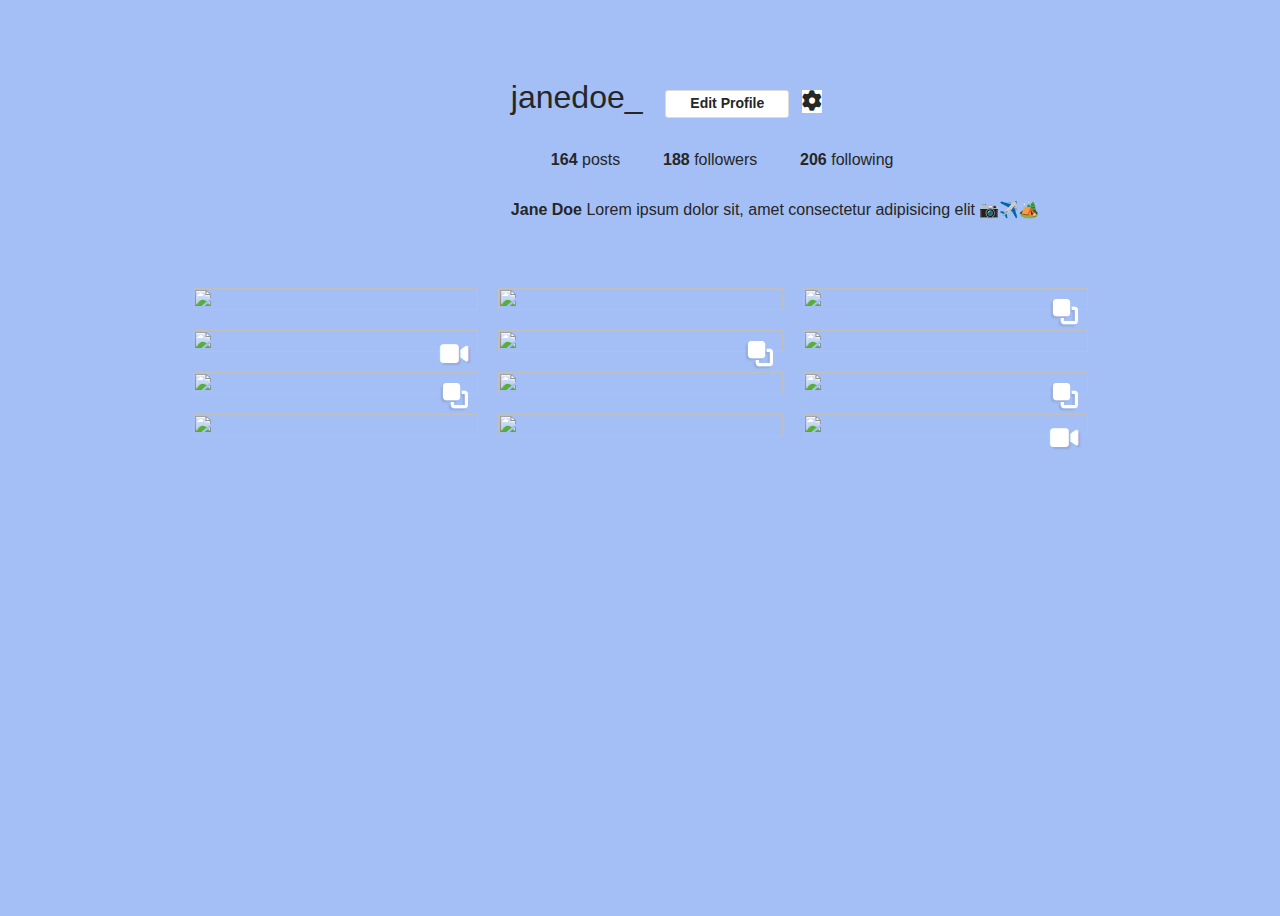
==== index.html @ 6c88a1a2 "Profile page" ====
<!DOCTYPE html>
<html lang="en">
  <head>
    <title>Social media</title>
    <meta charset="UTF-8" />
    <meta name="viewport" content="width=device-width" />
    <link rel="stylesheet" href="style.css" />
    <link rel="stylesheet" href="https://cdnjs.cloudflare.com/ajax/libs/font-awesome/6.5.1/css/all.min.css">

  </head>
  <body>
   <!-- SIDE BAR SECTION STARTS -->
   <!-- <div class="sidebar d-column">
    <img src="free-photo-of-equipment-of-a-painter.jpeg" alt="" class="profile1" />
    <ul style="margin-top: 150px">
      <li><i class="fa-solid fa-house fa-xl"></i></li>
      <li><i class="fa-solid fa-video fa-xl"></i></li>
      <li><i class="fa-solid fa-message fa-xl"></i></li>
      <li><i class="fa-solid fa-bell fa-xl"></i></li>
    </ul>
    <a href="" class="setting-btn"><i class="fa-solid fa-gear fa-xl"></i></a>
  </div> -->
     <!-- SIDE BAR SECTION STARTS -->

  
  <!--Container starts  -->
  <div class="container">
        <div class="profile">
          <div class="profile-image">
            <img src="https://images.unsplash.com/photo-1513721032312-6a18a42c8763?w=152&h=152&fit=crop&crop=faces" alt="">
          </div>
          <div class="profile-user-settings d-flex">
            <h1 class="profile-user-name">janedoe_</h1>
            <button class="btn profile-edit-btn">Edit Profile</button>
            <button class="btn profile-settings-btn" aria-label="profile settings"><i class="fas fa-cog" aria-hidden="true"></i></button>
          </div>

          <div class="profile-stats">
            <ul>
              <li><span class="profile-stat-count">164</span> posts</li>
              <li><span class="profile-stat-count">188</span> followers</li>
              <li><span class="profile-stat-count">206</span> following</li>
            </ul>
          </div>

          <div class="profile-bio">
            <p><span class="profile-real-name">Jane Doe</span> Lorem ipsum dolor sit, amet consectetur adipisicing elit 📷✈️🏕️</p>
          </div>
        </div>
    </div>
      <!-- Profile section  ENDS -->

    <!-- Posts section -->
    <main>
      <div class="container">
        <div class="gallery">
          <div class="gallery-item" tabindex="0">
            <img src="https://images.unsplash.com/photo-1511765224389-37f0e77cf0eb?w=500&h=500&fit=crop" class="gallery-image" alt="">
            <div class="gallery-item-info">
              <ul>
                <li class="gallery-item-likes"><span class="visually-hidden">Likes:</span><i class="fas fa-heart" aria-hidden="true"></i> 56</li>
                <li class="gallery-item-comments"><span class="visually-hidden">Comments:</span><i class="fas fa-comment" aria-hidden="true"></i> 2</li>
              </ul>
            </div>
          </div>

          <div class="gallery-item" tabindex="0">
            <img src="https://images.unsplash.com/photo-1497445462247-4330a224fdb1?w=500&h=500&fit=crop" class="gallery-image" alt="">
            <div class="gallery-item-info">
              <ul>
                <li class="gallery-item-likes"><span class="visually-hidden">Likes:</span><i class="fas fa-heart" aria-hidden="true"></i> 89</li>
                <li class="gallery-item-comments"><span class="visually-hidden">Comments:</span><i class="fas fa-comment" aria-hidden="true"></i> 5</li>
              </ul>
            </div>
          </div>

          <div class="gallery-item" tabindex="0">
            <img src="https://images.unsplash.com/photo-1426604966848-d7adac402bff?w=500&h=500&fit=crop" class="gallery-image" alt="">
            <div class="gallery-item-type">
              <span class="visually-hidden">Gallery</span><i class="fas fa-clone" aria-hidden="true"></i>
            </div>
            <div class="gallery-item-info">
              <ul>
                <li class="gallery-item-likes"><span class="visually-hidden">Likes:</span><i class="fas fa-heart" aria-hidden="true"></i> 42</li>
                <li class="gallery-item-comments"><span class="visually-hidden">Comments:</span><i class="fas fa-comment" aria-hidden="true"></i> 1</li>
              </ul>
            </div>
          </div>

          <div class="gallery-item" tabindex="0">
            <img src="https://images.unsplash.com/photo-1502630859934-b3b41d18206c?w=500&h=500&fit=crop" class="gallery-image" alt="">
            <div class="gallery-item-type">
              <span class="visually-hidden">Video</span><i class="fas fa-video" aria-hidden="true"></i>
            </div>
            <div class="gallery-item-info">
              <ul>
                <li class="gallery-item-likes"><span class="visually-hidden">Likes:</span><i class="fas fa-heart" aria-hidden="true"></i> 38</li>
                <li class="gallery-item-comments"><span class="visually-hidden">Comments:</span><i class="fas fa-comment" aria-hidden="true"></i> 0</li>
              </ul>
            </div>
          </div>

          <div class="gallery-item" tabindex="0">
            <img src="https://images.unsplash.com/photo-1498471731312-b6d2b8280c61?w=500&h=500&fit=crop" class="gallery-image" alt="">
            <div class="gallery-item-type">
              <span class="visually-hidden">Gallery</span><i class="fas fa-clone" aria-hidden="true"></i>
            </div>
            <div class="gallery-item-info">
              <ul>
                <li class="gallery-item-likes"><span class="visually-hidden">Likes:</span><i class="fas fa-heart" aria-hidden="true"></i> 47</li>
                <li class="gallery-item-comments"><span class="visually-hidden">Comments:</span><i class="fas fa-comment" aria-hidden="true"></i> 1</li>
              </ul>
            </div>
          </div>

          <div class="gallery-item" tabindex="0">
            <img src="https://images.unsplash.com/photo-1515023115689-589c33041d3c?w=500&h=500&fit=crop" class="gallery-image" alt="">
            <div class="gallery-item-info">
              <ul>
                <li class="gallery-item-likes"><span class="visually-hidden">Likes:</span><i class="fas fa-heart" aria-hidden="true"></i> 94</li>
                <li class="gallery-item-comments"><span class="visually-hidden">Comments:</span><i class="fas fa-comment" aria-hidden="true"></i> 3</li>
              </ul>
            </div>
          </div>

          <div class="gallery-item" tabindex="0">
            <img src="https://images.unsplash.com/photo-1504214208698-ea1916a2195a?w=500&h=500&fit=crop" class="gallery-image" alt="">
            <div class="gallery-item-type">
              <span class="visually-hidden">Gallery</span><i class="fas fa-clone" aria-hidden="true"></i>
            </div>
            <div class="gallery-item-info">
              <ul>
                <li class="gallery-item-likes"><span class="visually-hidden">Likes:</span><i class="fas fa-heart" aria-hidden="true"></i> 52</li>
                <li class="gallery-item-comments"><span class="visually-hidden">Comments:</span><i class="fas fa-comment" aria-hidden="true"></i> 4</li>
              </ul>
            </div>
          </div>

          <div class="gallery-item" tabindex="0">
            <img src="https://images.unsplash.com/photo-1515814472071-4d632dbc5d4a?w=500&h=500&fit=crop" class="gallery-image" alt="">
            <div class="gallery-item-info">
              <ul>
                <li class="gallery-item-likes"><span class="visually-hidden">Likes:</span><i class="fas fa-heart" aria-hidden="true"></i> 66</li>
                <li class="gallery-item-comments"><span class="visually-hidden">Comments:</span><i class="fas fa-comment" aria-hidden="true"></i> 2</li>
              </ul>
            </div>
          </div>

          <div class="gallery-item" tabindex="0">
            <img src="https://images.unsplash.com/photo-1511407397940-d57f68e81203?w=500&h=500&fit=crop" class="gallery-image" alt="">
            <div class="gallery-item-type">
              <span class="visually-hidden">Gallery</span><i class="fas fa-clone" aria-hidden="true"></i>
            </div>
            <div class="gallery-item-info">
              <ul>
                <li class="gallery-item-likes"><span class="visually-hidden">Likes:</span><i class="fas fa-heart" aria-hidden="true"></i> 45</li>
                <li class="gallery-item-comments"><span class="visually-hidden">Comments:</span><i class="fas fa-comment" aria-hidden="true"></i> 0</li>
              </ul>
            </div>
          </div>

          <div class="gallery-item" tabindex="0">
            <img src="https://images.unsplash.com/photo-1518481612222-68bbe828ecd1?w=500&h=500&fit=crop" class="gallery-image" alt="">
            <div class="gallery-item-info">
              <ul>
                <li class="gallery-item-likes"><span class="visually-hidden">Likes:</span><i class="fas fa-heart" aria-hidden="true"></i> 34</li>
                <li class="gallery-item-comments"><span class="visually-hidden">Comments:</span><i class="fas fa-comment" aria-hidden="true"></i> 1</li>
              </ul>
            </div>
          </div>

          <div class="gallery-item" tabindex="0">
            <img src="https://images.unsplash.com/photo-1505058707965-09a4469a87e4?w=500&h=500&fit=crop" class="gallery-image" alt="">
            <div class="gallery-item-info">
              <ul>
                <li class="gallery-item-likes"><span class="visually-hidden">Likes:</span><i class="fas fa-heart" aria-hidden="true"></i> 41</li>
                <li class="gallery-item-comments"><span class="visually-hidden">Comments:</span><i class="fas fa-comment" aria-hidden="true"></i> 0</li>
              </ul>
            </div>
          </div>

          <div class="gallery-item" tabindex="0">
            <img src="https://images.unsplash.com/photo-1423012373122-fff0a5d28cc9?w=500&h=500&fit=crop" class="gallery-image" alt="">
           <div class="gallery-item-type">
              <span class="visually-hidden">Video</span><i class="fas fa-video" aria-hidden="true"></i>
            </div>
            <div class="gallery-item-info">
              <ul>
                <li class="gallery-item-likes"><span class="visually-hidden">Likes:</span><i class="fas fa-heart" aria-hidden="true"></i> 30</li>
                <li class="gallery-item-comments"><span class="visually-hidden">Comments:</span><i class="fas fa-comment" aria-hidden="true"></i> 2</li>
              </ul>
            </div>
          </div>
        </div>
        <!-- End of gallery -->
      </div>
      <!-- End of container -->
    </main>
  </body>
</html>
---- style.css ----
:root {
  font-size: 10px;
}

*,
*::before,
*::after {
  box-sizing: border-box;
}

body {
  font-family: "Open Sans", Arial, sans-serif;
  min-height: 100vh;
  background-color: #a4bff6;
  color: #262626;
  padding-bottom: 3rem;
}

img {
  display: block;
}

.container {
  margin-top: 200px;
  max-width: 93.5rem;
  margin: 0 auto;
  padding: 0 2rem;
}

.btn {
  display: inline-block;
  font: inherit;
  background: white;
  border: none;
  color: inherit;
  padding: 0;
  cursor: pointer;
}

.btn:focus {
  outline: 0.5rem auto #4d90fe;
}

.visually-hidden {
  position: absolute !important;
  height: 1px;
  width: 1px;
  overflow: hidden;
  clip: rect(1px, 1px, 1px, 1px);
}

/* .sidebar {
  width: 80px; /* Adjust the width of the sidebar as needed */
  /* background-color:rgba(0, 0, 255, 0.495); ;
  padding-top: 20px;
  color: #fff;
  display: flex;
  flex-direction: column;
  align-items: center;
} */

/* .profile1{ 
  width: 50px; 
  height: 50px; 
   border-radius: 50%;
  overflow: hidden;
  margin-bottom: 20px;
} */

/* .sidebar ul {
  list-style: none;
  padding: 0;
  margin-top: 20px; /* Adjust the margin as needed */
/* }  */

/* .sidebar ul li {
  margin-bottom: 10px; /* Adjust the margin as needed */
  /* padding: 20px; */
/* }  */
/* .setting-btn{
  display: flex;
  align-items: end;
  flex: 1;
  padding: 10px;
  margin-bottom: 20px;
  text-decoration: none;
  color: #fff;
} */

/* Profile Section */

.profile {
  padding: 5rem 0;
}

.profile-image {
  display: flex;
  justify-content: center;
  align-items: center;
  margin-right: 3rem;
}

.profile-image img {
  border-radius: 50%;
}

.profile-user-settings {
  margin-top: 1.1rem;
}

.profile-user-name {
  display: inline-block;
  font-size: 3.2rem;
  font-weight: 300;
}

.profile-edit-btn {
  font-size: 1.4rem;
  line-height: 1.8;
  border: 0.1rem solid #dbdbdb;
  border-radius: 0.3rem;
  padding: 0 2.4rem;
  margin-left: 2rem;
}

.profile-settings-btn {
  font-size: 2rem;
  margin-left: 1rem;
}

.profile-stats {
  margin-top: 2.3rem;
}

.profile-stats li {
  display: inline-block;
  font-size: 1.6rem;
  line-height: 1.5;
  margin-right: 4rem;
  cursor: pointer;
}

.profile-bio {
  font-size: 1.6rem;
  font-weight: 400;
  line-height: 1.5;
  margin-top: 2.3rem;
}

.profile-real-name,
.profile-stat-count,
.profile-edit-btn {
  font-weight: 600;
}

/* Gallery Section */

.gallery {
  display: flex;
  flex-wrap: wrap;
  margin: -1rem -1rem;
  padding-bottom: 3rem;
}

.gallery-item {
  position: relative;
  flex: 1 0 22rem;
  margin: 1rem;
  color: #fff;
  cursor: pointer;
}

.gallery-item:hover .gallery-item-info,
.gallery-item:focus .gallery-item-info {
  display: flex;
  justify-content: center;
  align-items: center;
  position: absolute;
  top: 0;
  width: 100%;
  height: 100%;
  background-color: rgba(0, 0, 0, 0.3);
}

.gallery-item-info {
  display: none;
}

.gallery-item-info li {
  display: inline-block;
  font-size: 1.7rem;
  font-weight: 600;
}

.gallery-item-likes {
  margin-right: 2.2rem;
}

.gallery-item-type {
  position: absolute;
  top: 1rem;
  right: 1rem;
  font-size: 2.5rem;
  text-shadow: 0.2rem 0.2rem 0.2rem rgba(0, 0, 0, 0.1);
}

.fa-clone,
.fa-comment {
  transform: rotateY(180deg);
}

.gallery-image {
  width: 100%;
  height: 100%;
  object-fit: cover;
}

/* Media Query */

@media screen and (max-width: 40rem) {
  .profile {
      display: flex;
      flex-wrap: wrap;
      padding: 4rem 0;
  }

  .profile-image,
  .profile-user-settings,
  .profile-bio,
  .profile-stats {
      width: auto;
  }

  .profile-image img {
      width: 7.7rem;
  }

  .profile-user-settings {
      flex-basis: calc(100% - 10.7rem);
      display: flex;
      flex-wrap: wrap;
      margin-top: 1rem;
  }

  .profile-user-name {
      font-size: 2.2rem;
  }

  .profile-edit-btn {
      order: 1;
      padding: 0;
      text-align: center;
      margin-top: 1rem;
  }

  .profile-edit-btn {
      margin-left: 0;
  }

  .profile-bio {
      font-size: 1.4rem;
      margin-top: 1.5rem;
  }

  .profile-edit-btn,
  .profile-bio,
  .profile-stats {
      flex-basis: 100%;
  }

  .profile-stats {
      order: 1;
      margin-top: 1.5rem;
  }

  .profile-stats ul {
      display: flex;
      text-align: center;
      padding: 1.2rem 0;
      border-top: 0.1rem solid #dadada;
      border-bottom: 0.1rem solid #dadada;
  }

  .profile-stats li {
      font-size: 1.4rem;
      flex: 1;
      margin: 0;
  }

  .profile-stat-count {
      display: block;
  }
}




@supports (display: grid) {
  .profile {
      display: grid;
      grid-template-columns: 1fr 2fr;
      grid-template-rows: repeat(3, auto);
      grid-column-gap: 3rem;
      align-items: center;
  }

  .profile-image {
      grid-row: 1 / -1;
  }

  .gallery {
      display: grid;
      grid-template-columns: repeat(auto-fit, minmax(22rem, 1fr));
      grid-gap: 2rem;
  }

  .profile-image,
  .profile-user-settings,
  .profile-stats,
  .profile-bio,
  .gallery-item,
  .gallery {
      width: auto;
      margin: 0;
  }

  @media (max-width: 40rem) {
      .profile {
          grid-template-columns: auto 1fr;
          grid-row-gap: 1.5rem;
      }

      .profile-image {
          grid-row: 1 / 2;
      }

      .profile-user-settings {
          display: grid;
          grid-template-columns: auto 1fr;
          grid-gap: 1rem;
      }

      .profile-edit-btn,
      .profile-stats,
      .profile-bio {
          grid-column: 1 / -1;
      }

      .profile-user-settings,
      .profile-edit-btn,
      .profile-settings-btn,
      .profile-bio,
      .profile-stats {
          margin: 0;
      }
  }
}
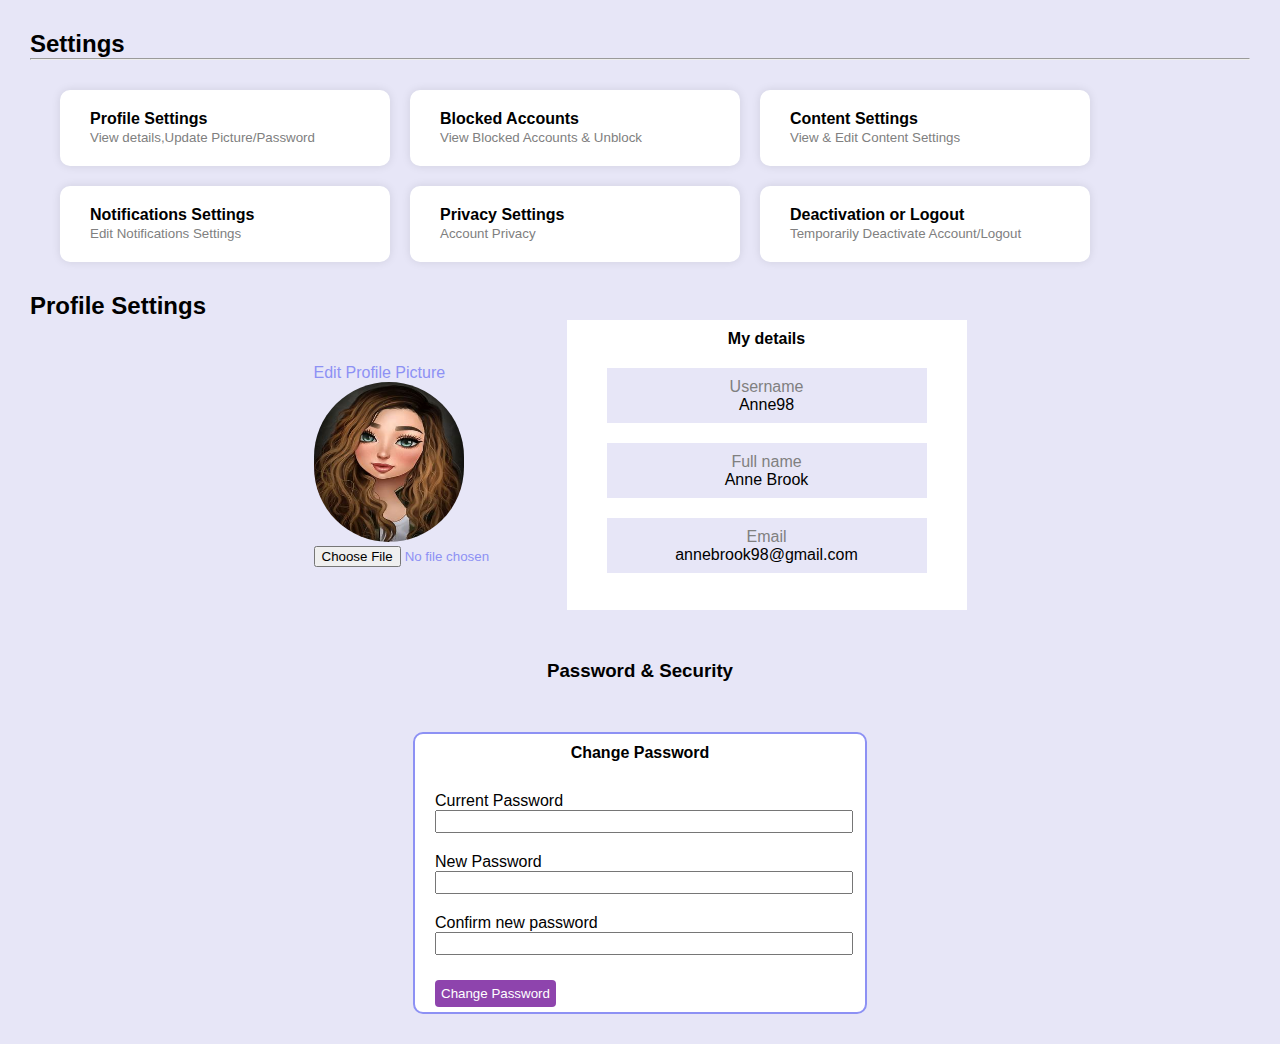
==== commit 9d860811: "Settings page" ====
--- a/index.html
+++ b/index.html
@@ -1,200 +1,267 @@
 <!DOCTYPE html>
 <html lang="en">
-  <head>
-    <title>Social media</title>
-    <meta charset="UTF-8" />
-    <meta name="viewport" content="width=device-width" />
-    <link rel="stylesheet" href="style.css" />
-    <link rel="stylesheet" href="https://cdnjs.cloudflare.com/ajax/libs/font-awesome/6.5.1/css/all.min.css">
-
-  </head>
-  <body>
-   <!-- SIDE BAR SECTION STARTS -->
-   <!-- <div class="sidebar d-column">
-    <img src="free-photo-of-equipment-of-a-painter.jpeg" alt="" class="profile1" />
-    <ul style="margin-top: 150px">
-      <li><i class="fa-solid fa-house fa-xl"></i></li>
-      <li><i class="fa-solid fa-video fa-xl"></i></li>
-      <li><i class="fa-solid fa-message fa-xl"></i></li>
-      <li><i class="fa-solid fa-bell fa-xl"></i></li>
-    </ul>
-    <a href="" class="setting-btn"><i class="fa-solid fa-gear fa-xl"></i></a>
-  </div> -->
-     <!-- SIDE BAR SECTION STARTS -->
-
-  
-  <!--Container starts  -->
-  <div class="container">
-        <div class="profile">
-          <div class="profile-image">
-            <img src="https://images.unsplash.com/photo-1513721032312-6a18a42c8763?w=152&h=152&fit=crop&crop=faces" alt="">
-          </div>
-          <div class="profile-user-settings d-flex">
-            <h1 class="profile-user-name">janedoe_</h1>
-            <button class="btn profile-edit-btn">Edit Profile</button>
-            <button class="btn profile-settings-btn" aria-label="profile settings"><i class="fas fa-cog" aria-hidden="true"></i></button>
-          </div>
-
-          <div class="profile-stats">
-            <ul>
-              <li><span class="profile-stat-count">164</span> posts</li>
-              <li><span class="profile-stat-count">188</span> followers</li>
-              <li><span class="profile-stat-count">206</span> following</li>
-            </ul>
-          </div>
-
-          <div class="profile-bio">
-            <p><span class="profile-real-name">Jane Doe</span> Lorem ipsum dolor sit, amet consectetur adipisicing elit 📷✈️🏕️</p>
-          </div>
-        </div>
+<head>
+    <meta charset="UTF-8">
+    <meta name="viewport" content="width=device-width, initial-scale=1.0">
+    <title>Settings</title>
+    <link rel="stylesheet" href="style.css">
+    <link rel="stylesheet" href="https://cdnjs.cloudflare.com/ajax/libs/font-awesome/6.5.1/css/all.min.css" integrity="sha512-DTOQO9RWCH3ppGqcWaEA1BIZOC6xxalwEsw9c2QQeAIftl+Vegovlnee1c9QX4TctnWMn13TZye+giMm8e2LwA==" crossorigin="anonymous" referrerpolicy="no-referrer" />
+</head>
+<body>
+    <!-- <div class="container d-flex">
+        <div class="sidebar">
+            <ul class="d-flex d-col">
+                <li><a href=""><i class="fa-regular fa-user icon"></i>Profile</a></li>
+                <li><a href=""><i class="fa-solid fa-images icon"></i>Feed</a></li>
+                <li><a href=""><i class="fa-brands fa-facebook-messenger icon"></i>Messenger</a></li>
+                <li><a href=""><i class="fa-solid fa-tower-broadcast icon"></i>Broadcast</a></li>
+                <li><a href=""><i class="fa-solid fa-user-plus icon"></i>Friends</a></li>
+                <li><a href=""><i class="fa-solid fa-gear icon"></i>Settings</a></li>
+            </ul>w
+        </div> -->
+        <div class="settings">
+            <h2>Settings</h2>
+            <hr>
+            <div class="cards ">
+                <div class="card d-flex" onclick="showContent('profile')">
+                    <p><i class="fa-regular fa-user icon-"></i></p>
+                    <div class="content">
+                        <h4>Profile Settings</h4>
+                        <small class="text-muted">View details,Update Picture/Password</small>
+                    </div>
+                </div>
+              
+                <div class="card d-flex" onclick="showContent('blocked')">
+                  <p><i class="fa-solid fa-ban icon-"></i></p>
+                    <div class="content">
+                        <h4>Blocked Accounts</h4>
+                        <small class="text-muted">View Blocked Accounts & Unblock</small>
+                    </div>
+                </div>
+              
+                <div class="card d-flex" onclick="showContent('content1')">
+                  <p><i class="fa-solid fa-gears icon-"></i></p>
+                  <div class="content">
+                    <h4>Content Settings</h4>
+                    <small class="text-muted">View & Edit Content Settings</small>
+                </div>
+                </div>
+              
+                <div class="card d-flex" onclick="showContent('notifications')">
+                  <p><i class="fa-regular fa-bell icon-"></i></p>
+                  <div class="content">
+                    <h4>Notifications Settings</h4>
+                    <small class="text-muted">Edit Notifications Settings</small>
+                  </div>
+                </div>
+              
+                <div class="card d-flex" onclick="showContent('privacy')">
+                  <p><i class="fa-solid fa-lock icon-"></i><p>
+                  <div class="content">
+                      <h4>Privacy Settings</h4>
+                      <small class="text-muted">Account Privacy</small>
+                  </div>
+                </div>
+              
+                <div class="card d-flex" onclick="showContent('logout')">
+                  <p><i class="fa-solid fa-person-circle-minus icon-"></i></p>
+                  <div class="content">
+                    <h4>Deactivation or Logout</h4>
+                    <small class="text-muted">Temporarily Deactivate Account/Logout</small>
+                </div>
+                </div>
+            </div>
+            <div class="main-settings active" id="profile">
+              <h2>Profile Settings</h2>
+              <div class="profile d-flex d-row">
+                <div >
+                  <p>Edit Profile Picture</p>
+                  <div >
+                    <img src="images/13.jpeg"  class="p-img" alt="">
+                  </div>
+                  <input type="file">
+                </div>
+                <div class="details-card">
+                    <h4 class="text-center">My details</h4>
+                    <div class="details d-flex d-col">
+                      <div class="detail-card">
+                        <p class="text-muted">Username</p>
+                        <p>Anne98</p>
+                      </div>
+                      <div class="detail-card">
+                        <p class="text-muted">Full name</p>
+                        <p>Anne Brook</p>
+                      </div>
+                      <div class="detail-card">
+                        <p class="text-muted">Email</p>
+                        <p>annebrook98@gmail.com</p>
+                      </div>
+                    </div>
+                </div>
+              </div>
+              <div class="password">
+                <h3 class="text-center">Password & Security</h3>
+              </div>
+              <div class="password-container">
+                <h4 class="text-center">Change Password</h4>
+                <form action="" method="post">
+                  <div class="form">
+                     <label for="currentPassword">Current Password</label><br>
+                     <input type="password" id="currentPassword">
+                  </div>
+                  <div class="form">
+                    <label for="newpassword">New Password</label><br>
+                    <input type="password" id="newpassword">
+                  </div>
+                  <div class="form">
+                    <label for="confirmpassword">Confirm new password</label><br>
+                    <input type="password" id="confirmpassword">
+                  </div>
+                  <button type="submit" class="btn">Change Password</button>
+                </form>
+              </div>
+            </div>
+            <div class="main-settings" id="blocked">
+              <h2>Blocked Accounts</h2>
+              <table class="d-flex d-col">
+                <thead>
+                    <th>Username</th>
+                    <th>Action</th>
+                  </th>
+                </thead>
+                <tbody>
+                  <tr>
+                    <td>Blocked User1</td>
+                    <td><button class="unblock-btn">Unblock</button></td>
+                  </tr>
+                  <tr>
+                    <td>Blocked User1</td>
+                    <td><button class="unblock-btn">Unblock</button></td>
+                  </tr>
+                  <tr>
+                    <td>Blocked User1</td>
+                    <td><button class="unblock-btn">Unblock</button></td>
+                  </tr>
+                </tbody>
+              </table>
+            </div>
+            <div class="main-settings" id="content1" >
+              <h2>Content Settings</h2>
+              <div class="content-content d-flex d-row">
+                <p>Change Theme </p>
+                <div id="theme-container">
+                  <div class="theme-option light-theme" onclick="enableLightTheme()">Light Theme</div>
+                  <div class="theme-option dark-theme" onclick="enableDarkTheme()">Dark Theme</div>
+                </div>
+
+              </div>
+              <div class="saved-posts">
+                <h4 class="text-center"><i class="fa-solid fa-bookmark"></i>Saved Posts</h4>
+                <!-- <i class="fa-regular fa-square-plus fa-7x icon-saved"></i> -->
+                <div class="saved-images">
+                  <img src="images/1.jpeg" alt="" class="img">
+                  <img src="images/2.jpeg" alt="" class="img">
+                  <img src="images/3.jpg" alt="" class="img">
+                </div>
+              </div>
+            </div>
+            <div class="main-settings" id="notifications">
+              <h2>Notifications Settings</h2>
+              <p class="text-muted">Important notifications for interactions on your account will be sent.</p>
+              <div class="notification-content">
+                <p class="text-center"><i class="fa-solid fa-bullhorn"></i>Push Notifications for:</p>
+                <label for="commentNotifications">Comments</label><br>
+                <small class="text-muted">Notifications for comments on your post.</small><br>
+                <input type="checkbox" id="commentNotifications" checked><br>
+                <hr>
+                <label for="likeNotifications">Likes</label><br>
+                <small class="text-muted">Notifications are sent when someone likes your posts.</small><br>
+                <input type="checkbox" id="likeNotifications" checked><br>
+                <hr>
+                <label for="tagsNotifications">Tags</label><br>
+                <small class="text-muted">Notifications when someone tags you in a post/comment</small><br>
+                <input type="checkbox" id="tagsNotifications" ><br>
+                <hr>
+                <label for="RequestsNotifications">Requests</label><br>
+                <small class="text-muted">Get notifications when someone requests you to connect.</small><br>
+                <input type="checkbox" id="RequestsNotifications" checked><br>
+                <hr>
+                <label for="MessagesNotifications">Messages</label><br>
+                <small class="text-muted">Get notification for every newly arrived message.</small><br>
+                <input type="checkbox" id="MessagesNotifications" ><br>
+
+                <button class="n-btn">Save Settings</button>
+              </div>
+            </div>
+            <div class="main-settings" id="privacy">
+              <h2>Privacy Settings</h2>
+              <h4 class="text-center"><i class="fa-solid fa-shield-halved"></i>Account Privacy</h4>
+              <form action="" method="post">
+                  <div class="privacy-content d-flex d-col">
+                    <p>Choose your Account to be Private/Public</p>
+                    <p class="text-muted">If you choose your account as Private Account then profile,content are only visible to your friends whereas Public account profile,content are visible to everyone.</p>
+                    <label for=""><input type="radio" name="privacy" value="Private" checked>Private</label>
+                    <label for=""><input type="radio" name="privacy" value="Public">Public</label>
+                    <button class="btn">Save Settings</button>
+                  </div>
+              </form>
+            </div>
+            <div class="main-settings" id="logout">
+              <h2>Deactivation & Logout</h2>
+              <div>
+                <h4 class="text-center">Deactivate</h4>
+              </div>
+              <div class="d-flex d-row deactivate">
+                <div class="left">
+                  <i class="fa-solid fa-user-slash fa-5x"></i>
+                </div>
+                <div class="right">
+                  <p>For Temporarily deactivating your account fill out:</p>
+                  <form action="" method="post" id="deactiveform">
+                    <label for="">Current Password:</label>
+                    <input type="password"><br>
+                    <button class="btn">Deactivate</button>
+                  </form>
+                </div>
+              </div>
+              <div>
+                <h4 class="text-center">Logout</h4>
+              </div>
+              <div class="d-flex d-row logout">
+                <div class="left">
+                  <p>Logout from your Account:</p>
+                  <button class="btn">Logout</button>
+                </div>
+                <div class="right">
+                  <i class="fa-solid fa-user-minus fa-4x"></i>
+                </div>
+              </div>
+            </div>
     </div>
-      <!-- Profile section  ENDS -->
-
-    <!-- Posts section -->
-    <main>
-      <div class="container">
-        <div class="gallery">
-          <div class="gallery-item" tabindex="0">
-            <img src="https://images.unsplash.com/photo-1511765224389-37f0e77cf0eb?w=500&h=500&fit=crop" class="gallery-image" alt="">
-            <div class="gallery-item-info">
-              <ul>
-                <li class="gallery-item-likes"><span class="visually-hidden">Likes:</span><i class="fas fa-heart" aria-hidden="true"></i> 56</li>
-                <li class="gallery-item-comments"><span class="visually-hidden">Comments:</span><i class="fas fa-comment" aria-hidden="true"></i> 2</li>
-              </ul>
-            </div>
-          </div>
-
-          <div class="gallery-item" tabindex="0">
-            <img src="https://images.unsplash.com/photo-1497445462247-4330a224fdb1?w=500&h=500&fit=crop" class="gallery-image" alt="">
-            <div class="gallery-item-info">
-              <ul>
-                <li class="gallery-item-likes"><span class="visually-hidden">Likes:</span><i class="fas fa-heart" aria-hidden="true"></i> 89</li>
-                <li class="gallery-item-comments"><span class="visually-hidden">Comments:</span><i class="fas fa-comment" aria-hidden="true"></i> 5</li>
-              </ul>
-            </div>
-          </div>
-
-          <div class="gallery-item" tabindex="0">
-            <img src="https://images.unsplash.com/photo-1426604966848-d7adac402bff?w=500&h=500&fit=crop" class="gallery-image" alt="">
-            <div class="gallery-item-type">
-              <span class="visually-hidden">Gallery</span><i class="fas fa-clone" aria-hidden="true"></i>
-            </div>
-            <div class="gallery-item-info">
-              <ul>
-                <li class="gallery-item-likes"><span class="visually-hidden">Likes:</span><i class="fas fa-heart" aria-hidden="true"></i> 42</li>
-                <li class="gallery-item-comments"><span class="visually-hidden">Comments:</span><i class="fas fa-comment" aria-hidden="true"></i> 1</li>
-              </ul>
-            </div>
-          </div>
-
-          <div class="gallery-item" tabindex="0">
-            <img src="https://images.unsplash.com/photo-1502630859934-b3b41d18206c?w=500&h=500&fit=crop" class="gallery-image" alt="">
-            <div class="gallery-item-type">
-              <span class="visually-hidden">Video</span><i class="fas fa-video" aria-hidden="true"></i>
-            </div>
-            <div class="gallery-item-info">
-              <ul>
-                <li class="gallery-item-likes"><span class="visually-hidden">Likes:</span><i class="fas fa-heart" aria-hidden="true"></i> 38</li>
-                <li class="gallery-item-comments"><span class="visually-hidden">Comments:</span><i class="fas fa-comment" aria-hidden="true"></i> 0</li>
-              </ul>
-            </div>
-          </div>
-
-          <div class="gallery-item" tabindex="0">
-            <img src="https://images.unsplash.com/photo-1498471731312-b6d2b8280c61?w=500&h=500&fit=crop" class="gallery-image" alt="">
-            <div class="gallery-item-type">
-              <span class="visually-hidden">Gallery</span><i class="fas fa-clone" aria-hidden="true"></i>
-            </div>
-            <div class="gallery-item-info">
-              <ul>
-                <li class="gallery-item-likes"><span class="visually-hidden">Likes:</span><i class="fas fa-heart" aria-hidden="true"></i> 47</li>
-                <li class="gallery-item-comments"><span class="visually-hidden">Comments:</span><i class="fas fa-comment" aria-hidden="true"></i> 1</li>
-              </ul>
-            </div>
-          </div>
-
-          <div class="gallery-item" tabindex="0">
-            <img src="https://images.unsplash.com/photo-1515023115689-589c33041d3c?w=500&h=500&fit=crop" class="gallery-image" alt="">
-            <div class="gallery-item-info">
-              <ul>
-                <li class="gallery-item-likes"><span class="visually-hidden">Likes:</span><i class="fas fa-heart" aria-hidden="true"></i> 94</li>
-                <li class="gallery-item-comments"><span class="visually-hidden">Comments:</span><i class="fas fa-comment" aria-hidden="true"></i> 3</li>
-              </ul>
-            </div>
-          </div>
-
-          <div class="gallery-item" tabindex="0">
-            <img src="https://images.unsplash.com/photo-1504214208698-ea1916a2195a?w=500&h=500&fit=crop" class="gallery-image" alt="">
-            <div class="gallery-item-type">
-              <span class="visually-hidden">Gallery</span><i class="fas fa-clone" aria-hidden="true"></i>
-            </div>
-            <div class="gallery-item-info">
-              <ul>
-                <li class="gallery-item-likes"><span class="visually-hidden">Likes:</span><i class="fas fa-heart" aria-hidden="true"></i> 52</li>
-                <li class="gallery-item-comments"><span class="visually-hidden">Comments:</span><i class="fas fa-comment" aria-hidden="true"></i> 4</li>
-              </ul>
-            </div>
-          </div>
-
-          <div class="gallery-item" tabindex="0">
-            <img src="https://images.unsplash.com/photo-1515814472071-4d632dbc5d4a?w=500&h=500&fit=crop" class="gallery-image" alt="">
-            <div class="gallery-item-info">
-              <ul>
-                <li class="gallery-item-likes"><span class="visually-hidden">Likes:</span><i class="fas fa-heart" aria-hidden="true"></i> 66</li>
-                <li class="gallery-item-comments"><span class="visually-hidden">Comments:</span><i class="fas fa-comment" aria-hidden="true"></i> 2</li>
-              </ul>
-            </div>
-          </div>
-
-          <div class="gallery-item" tabindex="0">
-            <img src="https://images.unsplash.com/photo-1511407397940-d57f68e81203?w=500&h=500&fit=crop" class="gallery-image" alt="">
-            <div class="gallery-item-type">
-              <span class="visually-hidden">Gallery</span><i class="fas fa-clone" aria-hidden="true"></i>
-            </div>
-            <div class="gallery-item-info">
-              <ul>
-                <li class="gallery-item-likes"><span class="visually-hidden">Likes:</span><i class="fas fa-heart" aria-hidden="true"></i> 45</li>
-                <li class="gallery-item-comments"><span class="visually-hidden">Comments:</span><i class="fas fa-comment" aria-hidden="true"></i> 0</li>
-              </ul>
-            </div>
-          </div>
-
-          <div class="gallery-item" tabindex="0">
-            <img src="https://images.unsplash.com/photo-1518481612222-68bbe828ecd1?w=500&h=500&fit=crop" class="gallery-image" alt="">
-            <div class="gallery-item-info">
-              <ul>
-                <li class="gallery-item-likes"><span class="visually-hidden">Likes:</span><i class="fas fa-heart" aria-hidden="true"></i> 34</li>
-                <li class="gallery-item-comments"><span class="visually-hidden">Comments:</span><i class="fas fa-comment" aria-hidden="true"></i> 1</li>
-              </ul>
-            </div>
-          </div>
-
-          <div class="gallery-item" tabindex="0">
-            <img src="https://images.unsplash.com/photo-1505058707965-09a4469a87e4?w=500&h=500&fit=crop" class="gallery-image" alt="">
-            <div class="gallery-item-info">
-              <ul>
-                <li class="gallery-item-likes"><span class="visually-hidden">Likes:</span><i class="fas fa-heart" aria-hidden="true"></i> 41</li>
-                <li class="gallery-item-comments"><span class="visually-hidden">Comments:</span><i class="fas fa-comment" aria-hidden="true"></i> 0</li>
-              </ul>
-            </div>
-          </div>
-
-          <div class="gallery-item" tabindex="0">
-            <img src="https://images.unsplash.com/photo-1423012373122-fff0a5d28cc9?w=500&h=500&fit=crop" class="gallery-image" alt="">
-           <div class="gallery-item-type">
-              <span class="visually-hidden">Video</span><i class="fas fa-video" aria-hidden="true"></i>
-            </div>
-            <div class="gallery-item-info">
-              <ul>
-                <li class="gallery-item-likes"><span class="visually-hidden">Likes:</span><i class="fas fa-heart" aria-hidden="true"></i> 30</li>
-                <li class="gallery-item-comments"><span class="visually-hidden">Comments:</span><i class="fas fa-comment" aria-hidden="true"></i> 2</li>
-              </ul>
-            </div>
-          </div>
-        </div>
-        <!-- End of gallery -->
-      </div>
-      <!-- End of container -->
-    </main>
-  </body>
+    <script>
+      function showContent(selectedSettings){
+        const contentDivs = document.querySelectorAll('.main-settings');
+        contentDivs.forEach(div => div.classList.remove('active'));
+        const selectedDiv=document.getElementById(selectedSettings);
+        selectedDiv.classList.add('active');
+    
+        const cards = document.querySelectorAll('.card');
+        cards.forEach((card) => card.classList.remove('highlighted'));
+        const clickedCard = document.querySelector(`[onclick="showContent('${selectedSettings}')"]`);
+        clickedCard.closest('.card').classList.add('highlighted');  
+      }
+
+      function enableLightTheme() {
+        document.body.style.backgroundColor = '#E7E6F7';
+        document.getElementById('theme-container').style.color = '#333';
+        // document.getElementById('theme-container').style.backgroundColor = '#fff';
+      }
+
+      function enableDarkTheme() {
+        document.body.style.backgroundColor = '#333';
+        document.getElementById('theme-container').style.backgroundColor = '#333';
+        document.getElementById('theme-container').style.color = '#fff';
+      }
+    </script>
+</body>
 </html>--- a/style.css
+++ b/style.css
@@ -1,357 +1,425 @@
-:root {
-  font-size: 10px;
-}
-
-*,
-*::before,
-*::after {
-  box-sizing: border-box;
-}
-
-body {
-  font-family: "Open Sans", Arial, sans-serif;
-  min-height: 100vh;
-  background-color: #a4bff6;
-  color: #262626;
-  padding-bottom: 3rem;
-}
-
-img {
-  display: block;
-}
-
-.container {
-  margin-top: 200px;
-  max-width: 93.5rem;
-  margin: 0 auto;
-  padding: 0 2rem;
-}
-
-.btn {
-  display: inline-block;
-  font: inherit;
-  background: white;
-  border: none;
-  color: inherit;
-  padding: 0;
-  cursor: pointer;
-}
-
-.btn:focus {
-  outline: 0.5rem auto #4d90fe;
-}
-
-.visually-hidden {
-  position: absolute !important;
-  height: 1px;
-  width: 1px;
-  overflow: hidden;
-  clip: rect(1px, 1px, 1px, 1px);
-}
-
-/* .sidebar {
-  width: 80px; /* Adjust the width of the sidebar as needed */
-  /* background-color:rgba(0, 0, 255, 0.495); ;
-  padding-top: 20px;
-  color: #fff;
-  display: flex;
-  flex-direction: column;
-  align-items: center;
-} */
-
-/* .profile1{ 
-  width: 50px; 
-  height: 50px; 
-   border-radius: 50%;
-  overflow: hidden;
-  margin-bottom: 20px;
-} */
-
-/* .sidebar ul {
-  list-style: none;
-  padding: 0;
-  margin-top: 20px; /* Adjust the margin as needed */
-/* }  */
-
-/* .sidebar ul li {
-  margin-bottom: 10px; /* Adjust the margin as needed */
-  /* padding: 20px; */
-/* }  */
-/* .setting-btn{
-  display: flex;
-  align-items: end;
-  flex: 1;
-  padding: 10px;
-  margin-bottom: 20px;
-  text-decoration: none;
-  color: #fff;
-} */
-
-/* Profile Section */
-
-.profile {
-  padding: 5rem 0;
-}
-
-.profile-image {
-  display: flex;
-  justify-content: center;
-  align-items: center;
-  margin-right: 3rem;
-}
-
-.profile-image img {
-  border-radius: 50%;
-}
-
-.profile-user-settings {
-  margin-top: 1.1rem;
-}
-
-.profile-user-name {
-  display: inline-block;
-  font-size: 3.2rem;
-  font-weight: 300;
-}
-
-.profile-edit-btn {
-  font-size: 1.4rem;
-  line-height: 1.8;
-  border: 0.1rem solid #dbdbdb;
-  border-radius: 0.3rem;
-  padding: 0 2.4rem;
-  margin-left: 2rem;
-}
-
-.profile-settings-btn {
-  font-size: 2rem;
-  margin-left: 1rem;
-}
-
-.profile-stats {
-  margin-top: 2.3rem;
-}
-
-.profile-stats li {
-  display: inline-block;
-  font-size: 1.6rem;
-  line-height: 1.5;
-  margin-right: 4rem;
-  cursor: pointer;
-}
-
-.profile-bio {
-  font-size: 1.6rem;
-  font-weight: 400;
-  line-height: 1.5;
-  margin-top: 2.3rem;
-}
-
-.profile-real-name,
-.profile-stat-count,
-.profile-edit-btn {
-  font-weight: 600;
-}
-
-/* Gallery Section */
-
-.gallery {
-  display: flex;
-  flex-wrap: wrap;
-  margin: -1rem -1rem;
-  padding-bottom: 3rem;
-}
-
-.gallery-item {
-  position: relative;
-  flex: 1 0 22rem;
-  margin: 1rem;
-  color: #fff;
-  cursor: pointer;
-}
-
-.gallery-item:hover .gallery-item-info,
-.gallery-item:focus .gallery-item-info {
-  display: flex;
-  justify-content: center;
-  align-items: center;
-  position: absolute;
-  top: 0;
-  width: 100%;
-  height: 100%;
-  background-color: rgba(0, 0, 0, 0.3);
-}
-
-.gallery-item-info {
-  display: none;
-}
-
-.gallery-item-info li {
-  display: inline-block;
-  font-size: 1.7rem;
-  font-weight: 600;
-}
-
-.gallery-item-likes {
-  margin-right: 2.2rem;
-}
-
-.gallery-item-type {
-  position: absolute;
-  top: 1rem;
-  right: 1rem;
-  font-size: 2.5rem;
-  text-shadow: 0.2rem 0.2rem 0.2rem rgba(0, 0, 0, 0.1);
-}
-
-.fa-clone,
-.fa-comment {
-  transform: rotateY(180deg);
-}
-
-.gallery-image {
-  width: 100%;
-  height: 100%;
-  object-fit: cover;
-}
-
-/* Media Query */
-
-@media screen and (max-width: 40rem) {
-  .profile {
-      display: flex;
+*{
+    margin: 0;
+    padding: 0;
+    font-family: 'Poppins', sans-serif;
+}
+
+body{
+    background-color: #E7E6F7;
+}
+
+.d-flex{
+    display: flex;
+}
+
+.d-col{
+    flex-direction: column;
+}
+
+.d-row{
+    flex-direction: row;
+}
+
+/* container starts */
+/* .sidebar{
+    display: flex;
+    height: 100vh;
+    background-color: #8D91F4;
+    width:20%;
+    border-top-right-radius: 20px;
+    border-bottom-right-radius: 20px;
+    justify-content:space-between; */
+    /* align-items:center; */
+/* }
+
+.icon{
+    font-size: 27px;
+}
+
+ul{
+    margin-top: 50px;
+}
+
+ul *{
+    padding: 10px;
+    font-size:20px;
+    list-style-type: none;
+}
+.sidebar a{
+    text-decoration: none;
+    color:black; */
+    /* padding: 30px; */
+/* } */
+
+/* settings starts */
+.settings{
+    margin: 30px;
+    /* width:0%; */
+}
+
+.cards {
+    display: flex;
+    flex-wrap: wrap;
+    /* justify-content: space-around; */
+    padding: 20px;
+  }
+
+.card {
+    /* text-align: center; */
+    width: 300px;
+    background-color: white;
+    margin: 10px;
+    padding: 15px;
+    border-radius: 10px;
+    box-shadow: 0 0 10px rgba(0, 0, 0, 0.1);
+    transition: transform 0.3s;
+    cursor: pointer;
+  }
+
+  .card:hover {
+    transform: scale(1.05);
+  }
+
+.text-muted{
+    color:gray;
+}
+
+.card p{
+    font-size: 23px;
+}
+
+.icon-{
+    font-size: 38px;
+    margin: 5px;
+    /* background-color:lightgray; */
+}
+
+.content{
+    margin: 5px;
+}
+
+.main-settings{
+    display: none;
+}
+
+.active{
+    display: block;
+}
+
+/* profile starts */
+.profile{
+    align-items: center;
+    justify-content: center;
+    color:#8d91f4;
+}
+
+
+.p-img{
+    height: 160px;
+    width: 150px;
+    border-radius: 80px; 
+}
+
+.details-card{
+    width:400px;
+    height: 290px;
+    background-color: white;
+    color: black;
+}
+
+.detail-card{
+    background-color:#E7E6F7;
+    /* opacity: 0.6; */
+    height: 35px;
+    width:300px;
+    margin:10px;
+    padding: 10px;
+    text-align: center;
+}
+
+.details{
+    align-items: center;
+}
+
+.text-center{
+    text-align: center;
+    padding: 10px;
+}
+
+/* password starts */
+.password{
+    margin:40px;
+}
+
+.password-container{
+    border:2px solid #8d91f4;
+    width:450px;
+    margin:10px auto;
+    background-color:white;
+    border-radius: 10px;
+}
+
+.btn{
+    margin: 5px;
+    padding: 6px;
+    /* margin: 15px 15px; */
+    margin-left: 20px;
+    background-color :#8e44ad;
+    color: white;
+    border: none;
+    border-radius: 4px;
+    cursor: pointer;
+}
+
+.form{
+    margin:20px;
+}
+
+.form input{
+    width:100%;
+    padding: 2px;
+}
+/* password ends */
+/* profile ends */
+
+/* privacy starts */
+#privacy h4{
+    margin-top: 40px;
+    background-color: #8e44ad;
+    color: white;
+}
+
+.privacy-content{
+   background-color:white;
+   align-items: center;
+   padding: 7px;
+}
+
+.privacy-content input{
+    margin: 7px;
+    cursor: pointer;
+}
+/* privacy ends */
+/* blocked starts */
+table{
+    align-items: center;
+}
+
+
+th{
+  padding: 15px;
+}
+
+td{
+    padding: 3px;
+}
+
+.unblock-btn{
+    background-color:#e74c3c;
+    margin: 5px;
+    padding: 10px;
+    /* margin: 15px 15px; */
+    margin-left: 20px;;
+    color: white;
+    border: none;
+    border-radius: 4px;
+    cursor: pointer;
+}
+
+/* blocked ends */
+
+/*content starts */
+#theme-container {
+    display: flex;
+    width: 250px;
+    overflow: hidden;
+    /* border: 2px solid #333; */
+    border-radius: 10px;
+    /* background-color: #fff; */
+}
+
+  .theme-option {
+    flex: 1;
+    padding: 10px;
+    text-align: center;
+    cursor: pointer;
+    transition: background-color 0.3s ease;
+  }
+
+  .light-theme {
+    background-color:#E7E6F7;
+  }
+
+  .dark-theme {
+    background-color: #333;
+    color: #fff;
+  }
+
+  .content-content{
+    width: 700px;
+    height: 35px;
+    border: 1px solid black;
+    border-radius: 10px;
+    /* align-items: center; */
+    justify-content:space-between;
+    margin: 30px;
+    padding: 5px;
+    background-color: #fff;
+  }
+
+.content-content *{
+    padding: 5px;
+}
+
+.saved-posts{
+    margin: 30px;
+}
+.saved-posts h4{
+    /* margin: 30px; */
+    font-size: 23px;
+}
+.saved-images{
+    display: flex;
+    /* margin: 30px; */
+    justify-content: center;
+}
+
+.img{
+    height: 300px;
+    width: 300px;
+    border-radius: 0px;
+    padding: 5px;
+}
+/* content ends */
+
+/* notification starts */
+.notification-content{
+    padding: 30px;
+    width:50%;
+    margin: auto;
+}
+
+.notification-content *{
+    /* padding: 3px; */
+    margin: 3px;
+    font-size: 20px;
+}
+
+input[type="checkbox"]{
+    margin-left: 15px;
+}
+
+.n-btn{
+    width: 100%;
+    background-color: #8e44ad;
+    color: #fff;
+    border: none;
+    border-radius: 4px;
+    cursor: pointer;
+    padding: 5px;
+}
+
+.n-content{
+    justify-content: space-between;
+}
+/* notification ends */
+
+/* deactivate starts */
+.deactivate{
+    margin:50px;
+    justify-content: center;
+}
+
+.left,.right{
+    padding: 15px;
+
+}
+
+
+#deactiveform *{
+   margin:3px;
+}
+
+/* deactivate ends */
+
+/* logout starts */
+.logout{
+    margin:50px;
+    justify-content: center;
+}
+
+/* logout ends */
+
+/* settings ends */
+/* container ends */
+
+.highlighted {
+    background-color:#e9ecef;
+}
+
+@media only screen and (max-width: 768px) {
+  
+    .d-flex {
+      flex-direction: column;
+    }
+  
+    .sidebar {
+      width: 100%;
+      border-radius: 0;
+    }
+  
+    .settings {
+      margin: 10px;
+    }
+  
+    .card {
+      width: 100%;
+    }
+  
+    .details-card {
+      width: 100%;
+    }
+  
+    .password-container {
+      width: 100%;
+    }
+  
+    .privacy-content {
+      width: 100%;
+    }
+  
+    .main-settings {
+      width: 100%;
+    }
+  
+    .notification-content {
+      width: 100%;
+    }
+  
+    .saved-images {
       flex-wrap: wrap;
-      padding: 4rem 0;
-  }
-
-  .profile-image,
-  .profile-user-settings,
-  .profile-bio,
-  .profile-stats {
-      width: auto;
-  }
-
-  .profile-image img {
-      width: 7.7rem;
-  }
-
-  .profile-user-settings {
-      flex-basis: calc(100% - 10.7rem);
-      display: flex;
-      flex-wrap: wrap;
-      margin-top: 1rem;
-  }
-
-  .profile-user-name {
-      font-size: 2.2rem;
-  }
-
-  .profile-edit-btn {
-      order: 1;
-      padding: 0;
-      text-align: center;
-      margin-top: 1rem;
-  }
-
-  .profile-edit-btn {
-      margin-left: 0;
-  }
-
-  .profile-bio {
-      font-size: 1.4rem;
-      margin-top: 1.5rem;
-  }
-
-  .profile-edit-btn,
-  .profile-bio,
-  .profile-stats {
-      flex-basis: 100%;
-  }
-
-  .profile-stats {
-      order: 1;
-      margin-top: 1.5rem;
-  }
-
-  .profile-stats ul {
-      display: flex;
-      text-align: center;
-      padding: 1.2rem 0;
-      border-top: 0.1rem solid #dadada;
-      border-bottom: 0.1rem solid #dadada;
-  }
-
-  .profile-stats li {
-      font-size: 1.4rem;
-      flex: 1;
-      margin: 0;
-  }
-
-  .profile-stat-count {
-      display: block;
-  }
-}
-
-
-
-
-@supports (display: grid) {
-  .profile {
-      display: grid;
-      grid-template-columns: 1fr 2fr;
-      grid-template-rows: repeat(3, auto);
-      grid-column-gap: 3rem;
-      align-items: center;
-  }
-
-  .profile-image {
-      grid-row: 1 / -1;
-  }
-
-  .gallery {
-      display: grid;
-      grid-template-columns: repeat(auto-fit, minmax(22rem, 1fr));
-      grid-gap: 2rem;
-  }
-
-  .profile-image,
-  .profile-user-settings,
-  .profile-stats,
-  .profile-bio,
-  .gallery-item,
-  .gallery {
-      width: auto;
-      margin: 0;
-  }
-
-  @media (max-width: 40rem) {
-      .profile {
-          grid-template-columns: auto 1fr;
-          grid-row-gap: 1.5rem;
-      }
-
-      .profile-image {
-          grid-row: 1 / 2;
-      }
-
-      .profile-user-settings {
-          display: grid;
-          grid-template-columns: auto 1fr;
-          grid-gap: 1rem;
-      }
-
-      .profile-edit-btn,
-      .profile-stats,
-      .profile-bio {
-          grid-column: 1 / -1;
-      }
-
-      .profile-user-settings,
-      .profile-edit-btn,
-      .profile-settings-btn,
-      .profile-bio,
-      .profile-stats {
-          margin: 0;
-      }
-  }
-}+    }
+  
+    .img {
+      width: 100%;
+      height: auto;
+    }
+  
+    .notification-content {
+      width: 100%;
+    }
+  
+    .n-content {
+      flex-direction: column;
+    }
+  
+    .deactivate,
+    .logout {
+      flex-direction: column;
+    }
+  
+    #theme-container {
+      width: 100%;
+    }
+  }
+  